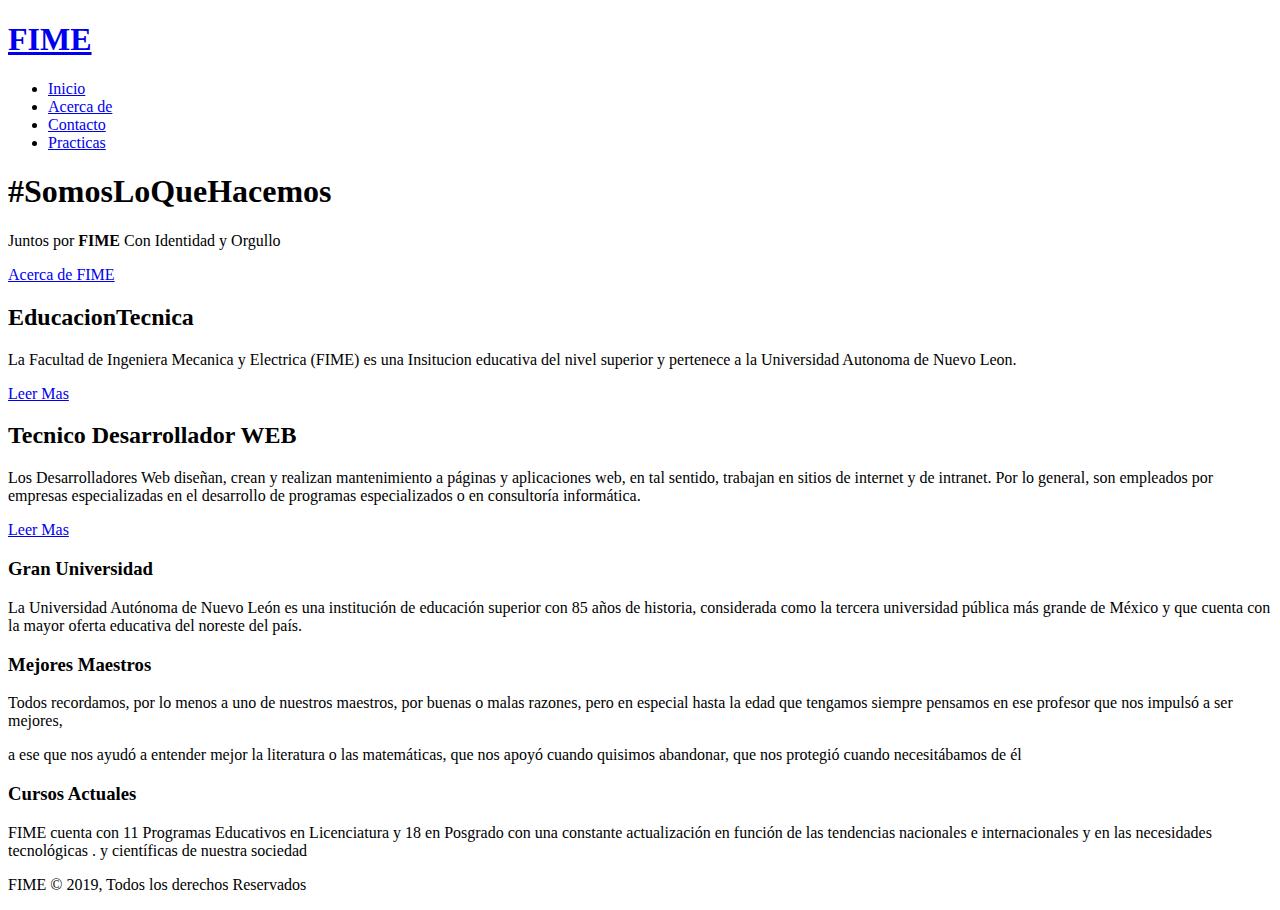
==== index.html @ 179e47e5 "Add files via upload" ====
<!DOCTYPE html>
<html lang="en" dir="ltr"></html>
<head>

    <meta charset="utf-8">
    <meta name="viewport" content="width=device-width, initial-scale=1.0">
    <meta name="description" content="Esta es la descripcion de mi sitio web">
    <meta name="Keywords" conten="fime, tecnica desarrollo WEB">
    <meta name="Robots"content="NOINDEX, NOFOLLOW">
    <meta name="author"content="FIME">
    <title>FIME | Educacion Tecnica</title>
    <link rel="stylesheet" type="text/css" href="./css/style.css">
</head>
<body>
    <header>
<nav id="navbar">
<div class="container">
    <h1 class="logo" title="FIME Educacion Tecnica"> <a href="/index.html"> FIME </a></h1> 
    <ul> 
<li><a class="current" href="/index.html">Inicio</a></li>
<li><a href="/about.html">Acerca de</a></li>
<li><a href="/contact.html"> Contacto </a> </li>
<li><a href="practica"> Practicas </a> </li>
 </ul>
</div>
</nav>

<div id="welcome">
<div class="container">
    <div class="welcome-content">
        <h1><span class="text-primary">#Somos</span>LoQueHacemos</h1>
        <p class="lead"> Juntos por<span class="text-primary"><b> FIME</b></span> Con Identidad y Orgullo</p>
        <a href="/about.html" class="btn"> Acerca de FIME</a>
    </div>
</div>
</div>
    </header>
<section id="home-info" class="bg-dark"> 
    <div class="info-img"></div>
    <div class="info-content1">
        <h2>
            <span class="text-primary"> Educacion</span>Tecnica
        </h2>
        <p> La Facultad de Ingeniera Mecanica y Electrica (FIME) es una Insitucion educativa del nivel superior y
            pertenece a la Universidad Autonoma de Nuevo Leon.
        </p>
        <a href="/about.html" class="btn btn-light">Leer Mas</a>
    </div>
    <div class="info-content">
        <h2>
            <span class="text-primary"> Tecnico Desarrollador</span> WEB
        </h2>
        <p>Los Desarrolladores Web diseñan, crean y realizan mantenimiento a páginas y aplicaciones web, en tal sentido, trabajan en sitios de internet y de intranet.
             Por lo general, son empleados por empresas especializadas en el desarrollo de programas especializados o en 
             consultoría informática.</p>
             <a href="/Practicas.html" class="btn btn-light">Leer Mas</a>
    </div>
</section>

<section id="features">
    <div class="box bg-light">
   <i class="fas fa-university fa-3x"></i>
      <h3>Gran Universidad</h3>
      <p>La Universidad Autónoma de Nuevo León es una institución de educación superior con 85 años de historia, considerada como la tercera universidad pública más grande de México y que cuenta con la mayor oferta educativa del noreste del país.</p>
    </div>
   
    <div class="box bg-primary">
 
      <h3>Mejores Maestros</h3>
      <p>Todos recordamos, por lo menos a uno de nuestros maestros, por buenas o malas razones, pero en especial hasta la edad que tengamos siempre pensamos en ese profesor que nos impulsó a ser mejores,</p>
    <p> a ese que nos ayudó a entender mejor la literatura o las matemáticas, que nos apoyó cuando quisimos abandonar, que nos protegió cuando necesitábamos de él</p>
    </div>
    <div class="box bg-light">
   
      <h3>Cursos Actuales</h3>
      <p>FIME cuenta con 11 Programas Educativos en Licenciatura y 18 en Posgrado con una constante actualización en función de las tendencias nacionales e internacionales y en las necesidades tecnológicas .
y científicas de nuestra sociedad</p>
    </div>
 
  </section>
    <div class="clr"></div>
  <footer id="main-footer">
    <p>FIME &copy; 2019, Todos los derechos Reservados</p>
  </footer>
</body>
</html>
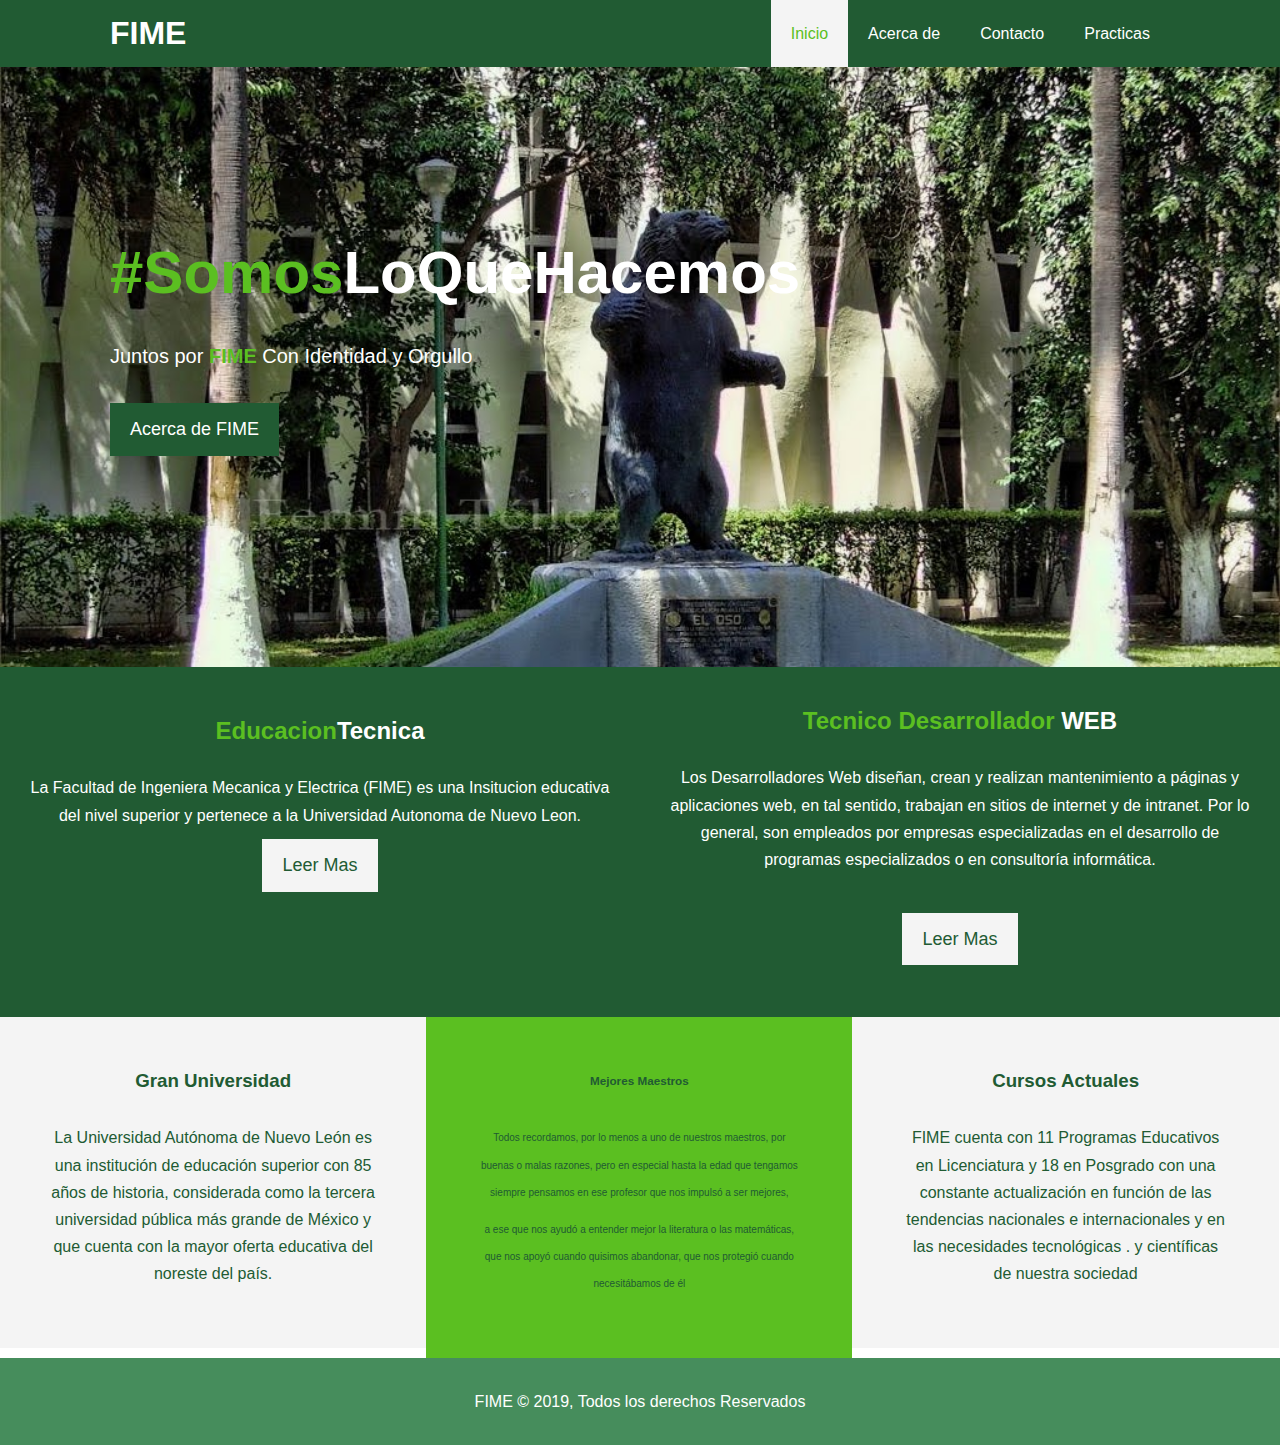
==== commit 733fa959: "Update index.html" ====
--- a/index.html
+++ b/index.html
@@ -9,17 +9,17 @@
     <meta name="Robots"content="NOINDEX, NOFOLLOW">
     <meta name="author"content="FIME">
     <title>FIME | Educacion Tecnica</title>
-    <link rel="stylesheet" type="text/css" href="./css/style.css">
+    <link rel="stylesheet" type="text/css" href="../css/style.css">
 </head>
 <body>
     <header>
 <nav id="navbar">
 <div class="container">
-    <h1 class="logo" title="FIME Educacion Tecnica"> <a href="/index.html"> FIME </a></h1> 
+    <h1 class="logo" title="FIME Educacion Tecnica"> <a href="../index.html"> FIME </a></h1> 
     <ul> 
-<li><a class="current" href="/index.html">Inicio</a></li>
-<li><a href="/about.html">Acerca de</a></li>
-<li><a href="/contact.html"> Contacto </a> </li>
+<li><a class="current" href="../index.html">Inicio</a></li>
+<li><a href="../about.html">Acerca de</a></li>
+<li><a href="../contact.html"> Contacto </a> </li>
 <li><a href="practica"> Practicas </a> </li>
  </ul>
 </div>
--- a/css/style.css
+++ b/css/style.css
@@ -0,0 +1,283 @@
+/*Reniciar*/
+*{
+    margin: 0;
+    padding: 0;
+    box-sizing: border-box;
+}
+
+/*Estilo Menu*/
+html, body {
+    font-family: 'Segoe UI', Tahoma, Geneva, Verdana, sans-serif;
+    line-height: 1.7em;
+}
+
+a{
+color:#333;
+text-decoration: none;
+}
+
+h1, h2, h3{
+    padding-bottom: 20px;
+}
+
+p{
+    margin: 10px 0;
+}
+
+/* Clases General */
+/* Container mmantendra el contenido centrado y con un maximo de ancho*/
+.container {
+    margin: auto;
+    max-width: 1100px;
+    overflow: auto;
+    padding: 0 20px;
+}
+
+.text-primary {
+    color: #5BBF21;
+}
+
+.text-primary1 {
+    color: #152ABC;
+}
+
+.lead {
+    font-size: 20px;
+}
+.btn {
+    display: inline-block;
+    font-size: 18px;
+    color: #fff;
+    background: #215b33;
+    padding: 13px 20px;
+    border: none;
+    cursor: pointer;
+  }
+  .btn:hover {
+    background: #5BBF21;
+  }
+  .btn-light {
+    background: #f4f4f4;
+    color: #215b33;
+  }
+  .bg-dark {
+    background: #215b33;
+    color: #fff;
+  }
+  .bg-light {
+    background: #f4f4f4;
+    color: #215b33;
+  }
+  .bg-primary {
+    background: #5BBF21;
+    color: #215b33;
+    font-size: 10px;
+  }
+  .clr {
+    clear: both;
+  }
+  .l-heading {
+    font-size: 40px;
+  }
+  .l-heading1 {
+    font-size: 40px;
+    text-align: center;
+    color: #dfe32a;}
+
+/* Padding */
+.py-1 { padding: 10px 0; }
+.py-2 { padding: 20px 0; }
+.py-3 { padding. 30px 0; }
+
+/* 1-Navbar */
+#navbar {
+    background: #215b33;
+    color: #fff;
+    overflow: auto;
+}
+#navbar a {
+color: #fff;
+}
+#navbar h1 {
+    float: left;
+    padding-top: 20px;
+}
+#navbar ul {
+    list-style: none;
+    float: right;
+}
+#navbar ul li {
+    float: left;
+}
+#navbar ul li a {
+    display: block;
+    padding: 20px;
+    text-align: center;
+}
+#navbar ul li a:hover,
+#navbar ul li a.current {
+    border-color: #3d8e33;
+    background: #f4f4f4;
+    color: #5BBF21;
+}
+
+/* Bienvenida */
+#welcome {
+    background: url('/imagenes/OsodeFIME.jpg') no-repeat center center/cover;
+    height: 600px;
+}
+#welcome1 {
+    background: url('/imagenes/welcome1.jpg') no-repeat center center/cover;
+    width: 100%;
+    height: 400px;
+}
+#welcome .welcome-content {
+    color: #fff;
+    text-align: justify;
+    padding-top: 170px;
+}
+#welcome1 .welcome-content1 {
+    color: #Faa;
+    text-align: justify;
+    padding-top: 20px;
+}
+#welcome .welcome-content h1 {
+    font-size: 60px;
+    line-height: 1.2em;
+}
+#welcome .welcome-content p{
+    padding-bottom: 20px;
+    line-height: 1.7em;
+}
+#welcome .container {
+    overflow: hidden !important;
+}
+
+/*Informacion Principal*/
+
+#home-info {
+    height: 350px;
+}
+#home-info .info-img {
+    float: center;
+    width: 0%;
+    background: url('https://via.placeholder.com/800x800') no-repeat center center/cover;
+    min-height: 0%;
+}
+#home-info .info-content {
+    float: right;
+    width: 50%;
+    height: 85%;
+    text-align: center;
+    padding: 40px 30px;
+    overflow: hidden;
+}
+#home-info .info-content1 {
+    float: left;
+    width: 50%;
+    height: 70%;
+    text-align: center;
+    padding: 50px 30px;
+    overflow: hidden;
+}
+#home-info .info-content p {
+    padding-bottom: 30px;
+}
+
+/*Informacion Secundaria*/
+.box {
+    float: left;
+    width: 33.3%;
+    padding: 50px;
+    text-align: center;
+}
+.box i {
+    margin bottom: 10px;
+}
+
+/*Pie de Pagina*/
+
+#main-footer {
+    text-align: center;
+    background: #468d5c;
+    color: #fff;
+    padding: 20px;
+}
+/* Acerca de*/
+#about-info .info-right {
+     float: right;
+     width: 50%;
+     min-height: 100%;
+}
+
+#about-info .info-right img {
+    display: block;
+    margin: auto;
+    width: 70%;
+    border-radius: 30%;
+}
+
+#about-info .info-left {
+    float: left;
+    width: 50%;
+    min-height: 100%;
+}
+/* Testimonios */
+#testimonials {
+    height: 600px;
+    background: url('/imagenes/photo-fime-2-sepia-bg.jpg') no-repeat center center/cover;
+    padding-top: 100px;
+}
+
+#testimonials1 {
+    height: auto;
+    background: url('/imagenes/welcome1.jpg') no-repeat center center/cover;
+    padding-top: 100px
+}
+#testimonials h2{
+    color: #fff;
+    text-align: center;
+    padding-bottom. 40px;
+}
+
+#testimonials .testimonial {
+    padding: 20px;
+    margin-bottom: 40px;
+    border-radius: 5px;
+    opacity: 0.9;
+}
+#testimonials .testimonial img {
+    width: 100px;
+    float: left;
+    margin-right: 20px;
+    border-radius. 50%;
+}
+
+ 
+/* Forma de Contacto */
+ 
+#contact-form .form-group {
+  margin-bottom: 20px;
+}
+ 
+#contact-form label {
+  display: block;
+  margin-bottom: 5px;
+}
+ 
+#contact-form input,
+#contact-form textarea {
+  width: 100%;
+  padding: 10px;
+  border: 1px #ddd solid;
+}
+ 
+#contact-form textarea {
+  height: 200px;
+}
+ 
+#contact-form input:focus,
+#contact-form textarea:focus {
+  outline: none;
+  border-color: #5BBF21;
+}